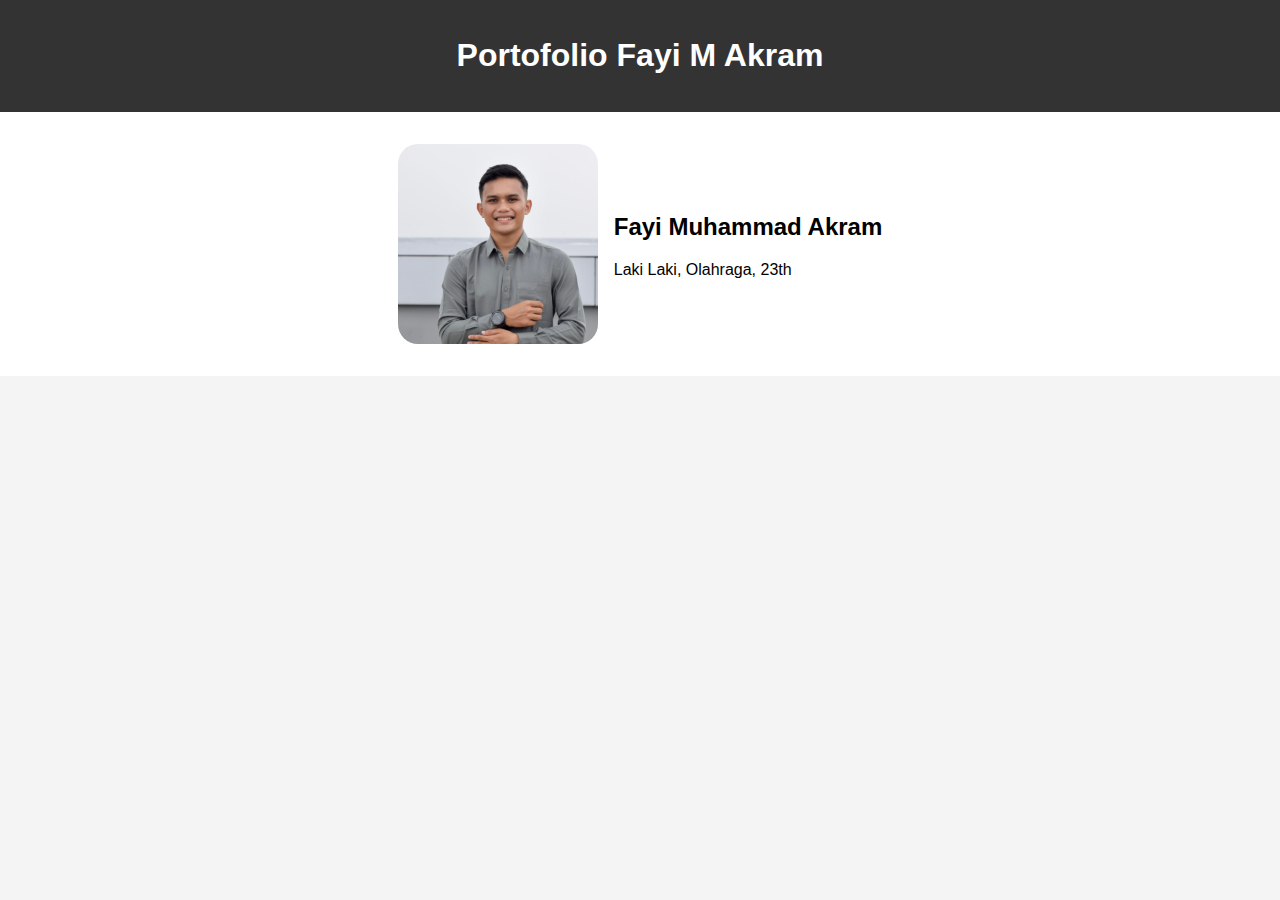
==== index.html @ 01892b22 "#1 feature/section-profile telah dikerjakan" ====
<!DOCTYPE html>
<html lang="en">

<head>
    <meta charset="UTF-8">
    <meta name="viewport" content="width=device-width, initial-scale=1.0">
    <link rel="stylesheet" href="assets/css/style.css">
    <title>My Portofolio</title>
</head>

<body>
    <header>
        <h1>Portofolio Fayi M Akram</h1>
    </header>
    <section class="profile">
        <img src="assets/images/FAYI.M.AKRAM-FSW-Wave 37.png" alt="Foto Profile">
        <div class="profile-info">
            <h2>Fayi Muhammad Akram</h2>
            <p>Laki Laki, Olahraga, 23th</p>
        </div>
    </section>
</body>

</html>
---- assets/css/style.css ----
body {
    font-family: Arial, sans-serif;
    margin: 0;
    padding: 0;
    background-color: #f4f4f4;
}

header {
    background-color: #333;
    color: #fff;
    text-align: center;
    padding: 1em;
}

.profile {
    display: flex;
    align-items: center;
    justify-content: center;
    padding: 2em;
    background-color: #fff;
}

.profile img {
    max-width: 200px;
    border-radius: 10%;
    margin-right: 1em;
}

.profile-info {
    text-align: left;
}

.container {
    display: grid;
    grid-template-columns: repeat(auto-fit, minmax(250px, 1fr));
    gap: 1em;
    padding: 2em;
}

.item {
    border: 1px solid #ccc;
    padding: 1em;
    background-color: #fff;
}
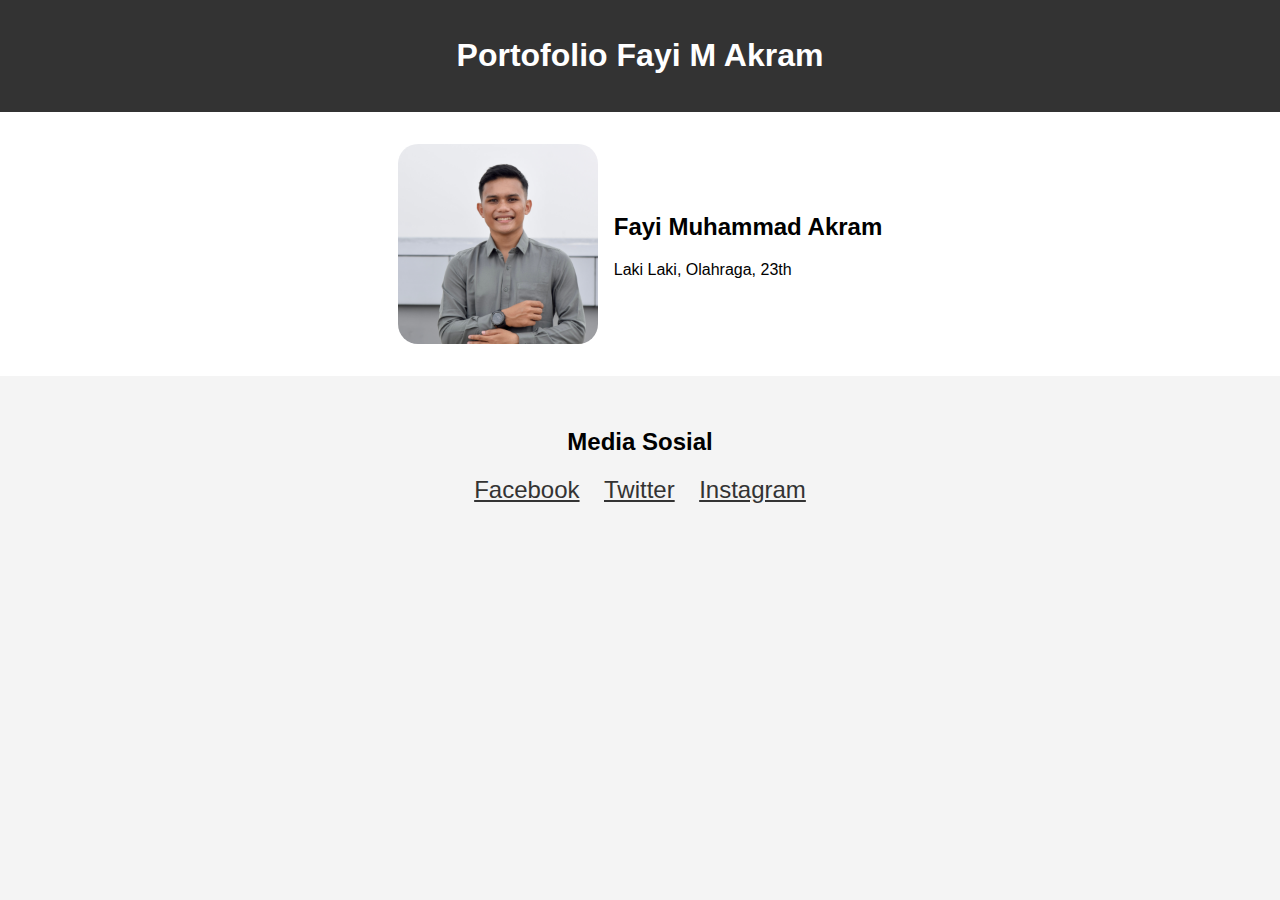
==== commit ec0ff355: "#2 feature/social-media telah dikerjakan" ====
--- a/index.html
+++ b/index.html
@@ -12,6 +12,7 @@
     <header>
         <h1>Portofolio Fayi M Akram</h1>
     </header>
+    <!-- section profile -->
     <section class="profile">
         <img src="assets/images/FAYI.M.AKRAM-FSW-Wave 37.png" alt="Foto Profile">
         <div class="profile-info">
@@ -19,6 +20,13 @@
             <p>Laki Laki, Olahraga, 23th</p>
         </div>
     </section>
+    <!-- section social media -->
+    <section class="social-media">
+        <h2>Media Sosial</h2>
+        <a href="https://www.facebook.com/">Facebook</a>
+        <a href="https://www.Twitter.com/">Twitter</a>
+        <a href="https://www.Instagram.com/">Instagram</a>
+    </section>
 </body>
 
 </html>--- a/assets/css/style.css
+++ b/assets/css/style.css
@@ -41,4 +41,19 @@
     border: 1px solid #ccc;
     padding: 1em;
     background-color: #fff;
+}
+
+/* section profile */
+
+.social-media {
+    text-align: center;
+    background-color: #f4f4f4;
+    padding: 2em;
+}
+
+.social-media a {
+    display: inline-block;
+    margin: 0 10px;
+    color: #333;
+    font-size: 1.5em;
 }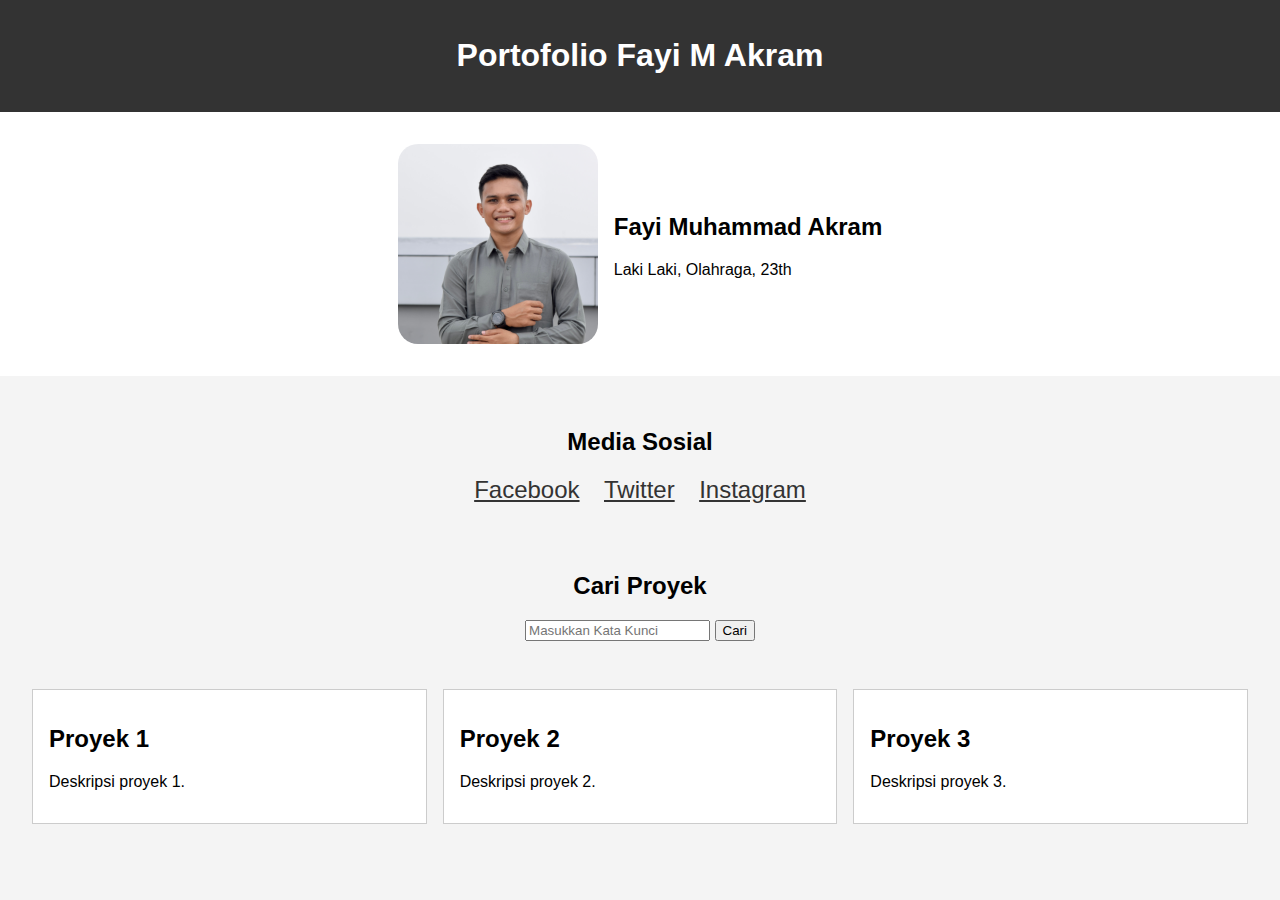
==== commit 310da5a7: "#3 feature/portofolio telah dikerjakan" ====
--- a/index.html
+++ b/index.html
@@ -27,6 +27,19 @@
         <a href="https://www.Twitter.com/">Twitter</a>
         <a href="https://www.Instagram.com/">Instagram</a>
     </section>
+    <!-- section portofolio -->
+    <section class="search-form">
+        <h2>Cari Proyek</h2>
+        <form action="#">
+            <input type="text" name="search" placeholder="Masukkan Kata Kunci">
+            <button type="submit">Cari</button>
+        </form>
+    </section>
+    <div class="container" id="portofolioContainer">
+        <!-- list portofolio akan ditambahkan oleh javascript disini -->
+    </div>
 </body>
 
+<script src="./assets/js/index.js"></script>
+
 </html>--- a/assets/css/style.css
+++ b/assets/css/style.css
@@ -56,4 +56,10 @@
     margin: 0 10px;
     color: #333;
     font-size: 1.5em;
+}
+
+.search-form {
+    text-align: center;
+    padding: 1em;
+    background-color: #f4f4f4;
 }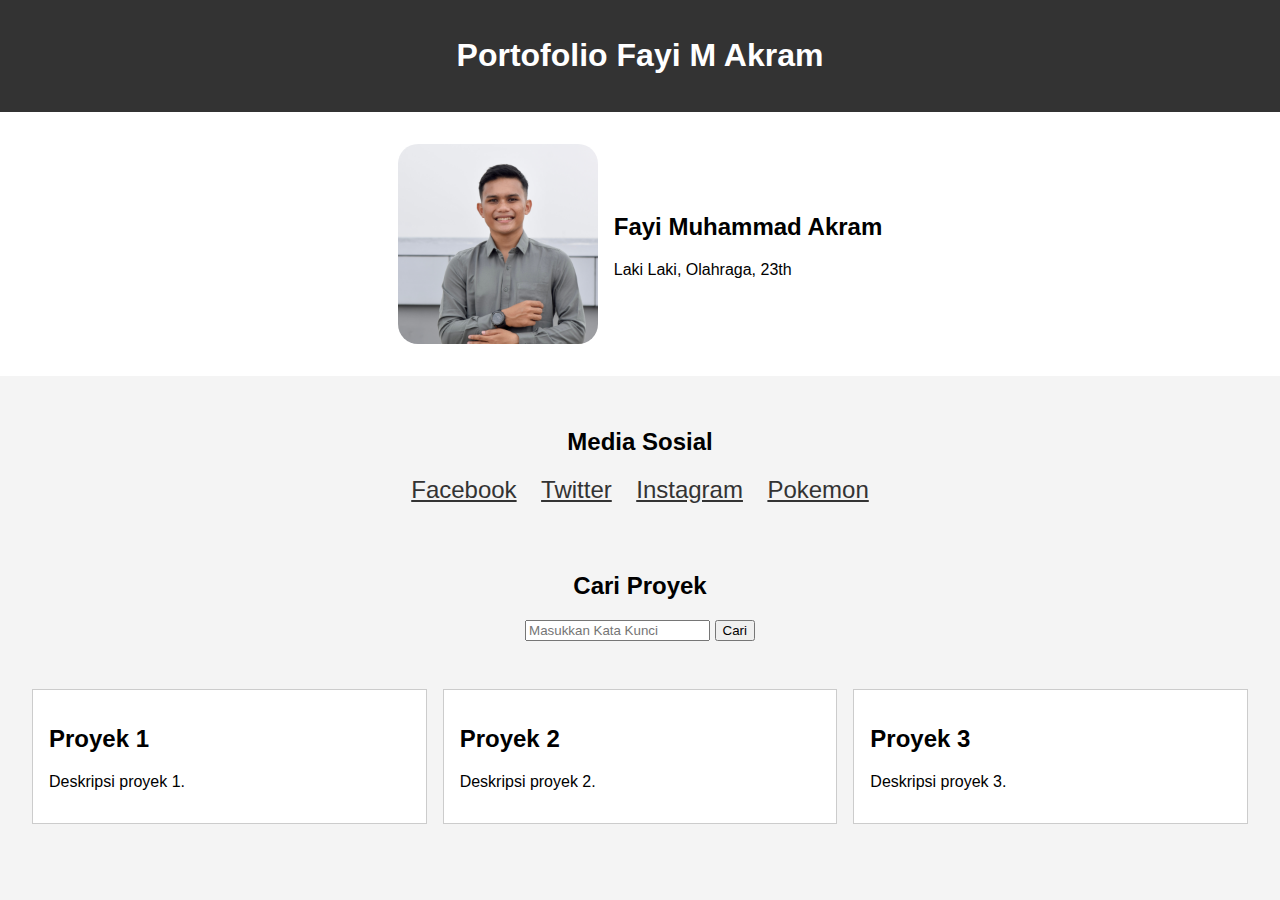
==== commit 8f29ad6d: "menambahkan link halaman pokemon" ====
--- a/index.html
+++ b/index.html
@@ -26,6 +26,7 @@
         <a href="https://www.facebook.com/">Facebook</a>
         <a href="https://www.Twitter.com/">Twitter</a>
         <a href="https://www.Instagram.com/">Instagram</a>
+        <a href="pokemon.html">Pokemon</a>
     </section>
     <!-- section portofolio -->
     <section class="search-form">
